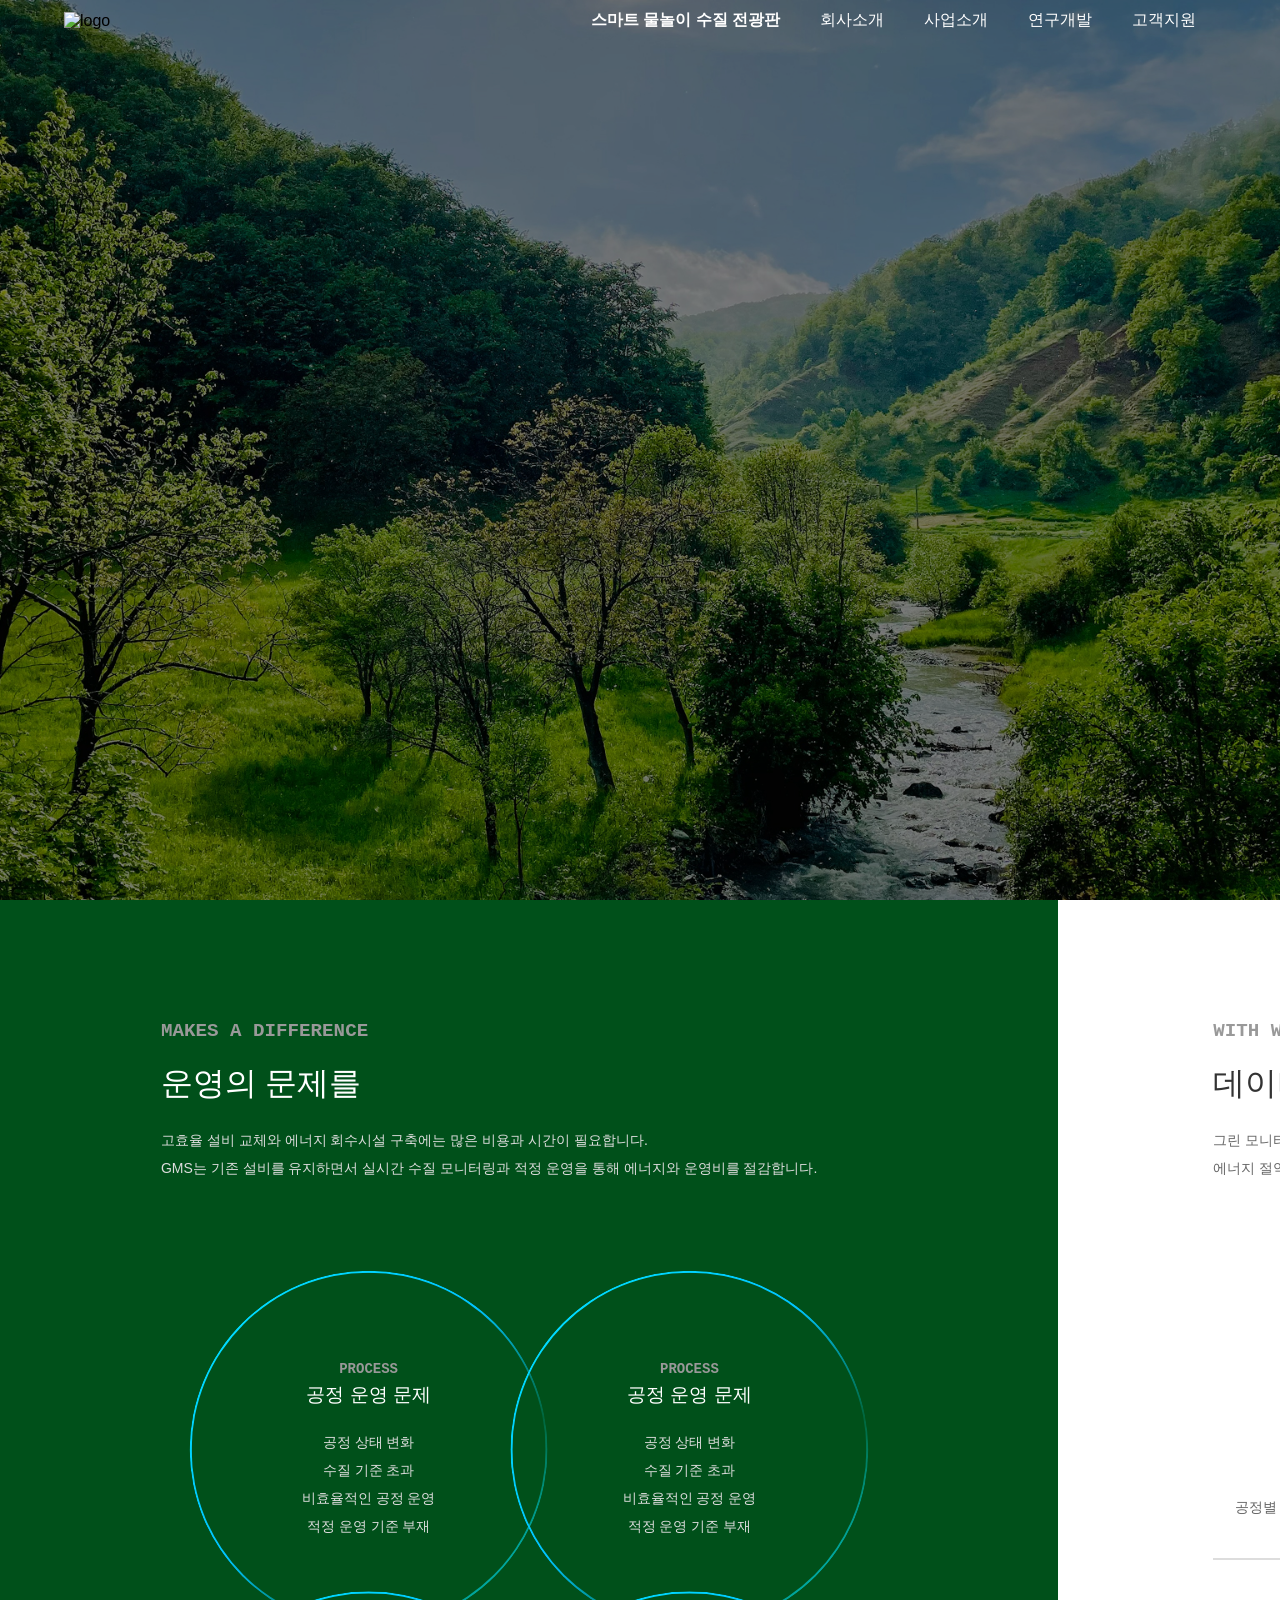
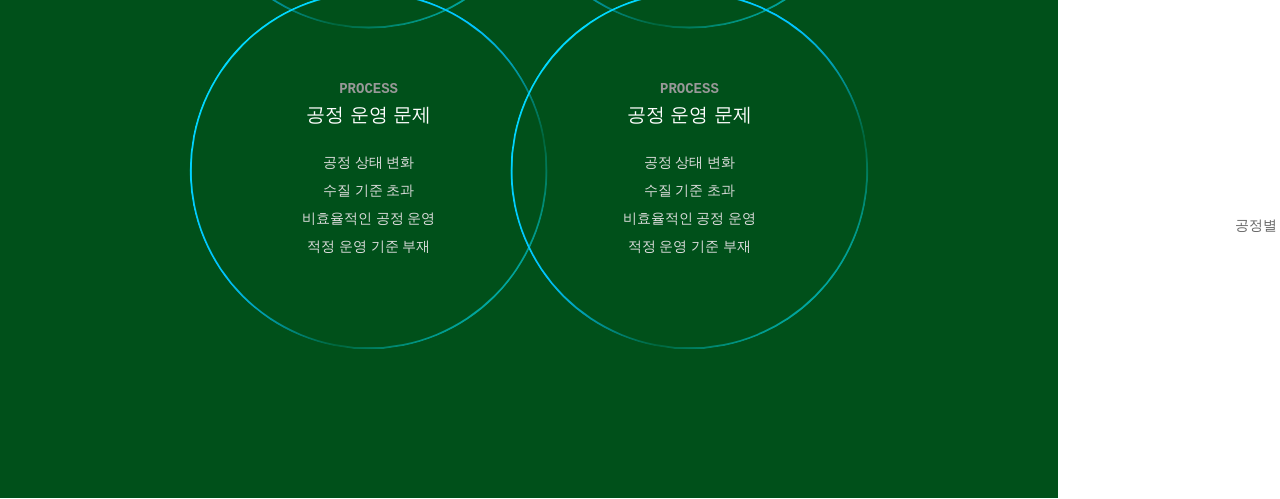
==== gms.html @ 3d21b46f "Add files via upload" ====
<!doctype html>
<html lang="ko">
  <head>
    <meta charset="UTF-8" />
    <meta name="viewport" content="width=device-width, initial-scale=1.0" />
    <title>우보 환경 시스템 | 환경측정·수질관리 전문기업</title>
    <link
      rel="icon"
      href="https://ecimg.cafe24img.com/pg3350b13371685013/wooboeco/img/favicon.ico?=v2"
      type="image/x-icon"
    />

    <!-- 제이쿼리 -->
    <script src="https://code.jquery.com/jquery-3.7.1.min.js"></script>
    <!-- GSAP + Scroll Trigger -->
    <script src="https://cdnjs.cloudflare.com/ajax/libs/gsap/3.12.5/gsap.min.js"></script>
    <script src="https://cdnjs.cloudflare.com/ajax/libs/gsap/3.12.5/ScrollTrigger.min.js"></script>
    <script src="https://cdn.jsdelivr.net/npm/gsap@3/dist/ScrollToPlugin.min.js"></script>
    <!-- Swiper CSS -->
    <link
      rel="stylesheet"
      href="https://cdn.jsdelivr.net/npm/swiper@11/swiper-bundle.min.css"
    />
    <!-- Swiper JS -->
    <script src="https://cdn.jsdelivr.net/npm/swiper@11/swiper-bundle.min.js"></script>
    <link rel="stylesheet" href="common.css" />
    <script src="common.js"></script>
    <link rel="stylesheet" href="gms.css" />
    <script src="gms.js"></script>
    <style>
      /* FONT-AWESOME */
      @import url("https://cdnjs.cloudflare.com/ajax/libs/font-awesome/7.0.1/css/all.min.css");
    </style>
  </head>
  <body>
    <div class="custom-wrap">
      <!-- Header -->
      <header id="header" class="header">
        <div class="header-inner">
          <div class="logo">
            <a href="index.html"
              ><img
                src="https://ecimg.cafe24img.com/pg3350b13371685013/wooboeco/logow.png"
                alt="logo"
            /></a>
          </div>
          <div class="gnb">
            <ul class="depth1-wrap">
              <li class="depth1">
                <a href="water-display.html"
                  ><span class="highlight">스마트 물놀이 수질 전광판</span></a
                >
              </li>
              <li class="depth1">
                <a href="about.html"><span>회사소개</span></a>
              </li>
              <li class="depth1">
                <a href="water-display.html"><span>사업소개</span></a>
              </li>
              <li class="depth1">
                <a href="rnd.html"><span>연구개발</span></a>
              </li>
              <li class="depth1">
                <a href="#none"><span>고객지원</span></a>
              </li>
            </ul>
          </div>
        </div>
      </header>

      <!-- Main -->
      <section class="section main">
        <img class="bright" src="img/gms-01.jpg" alt="" />
        <div class="hero-title">
          <h2 class="fade-left">GREEN MONITORING SYSTEM</h2>

          <h1 class="fade-left">그린 모니터링 시스템</h1>

          <h3 class="fade-left">
            하 · 폐수처리시설의 공정별 수질을 실시간으로 모니터링하여<br />
            효율적인 공정 운영과 안정적인 환경관리를 지원합니다.
          </h3>
        </div>
      </section>

      <!-- Difference -->
      <section class="section difference">
        <div class="content left invert">
          <div class="section-title">
            <h2 class="fade-right">MAKES A DIFFERENCE</h2>
            <h1 class="fade-left">운영의 문제를</h1>
            <p class="fade-right">
              고효율 설비 교체와 에너지 회수시설 구축에는 많은 비용과 시간이
              필요합니다.<br />
              GMS는 기존 설비를 유지하면서 실시간 수질 모니터링과 적정 운영을
              통해 에너지와 운영비를 절감합니다.
            </p>
          </div>
          <div class="container">
            <div class="prod-grid">
              <div class="grid-item">
                <div class="grid-title">
                  <h5>PROCESS</h5>
                  <h4>공정 운영 문제</h4>
                </div>
                <div class="grid-desc">
                  <p>공정 상태 변화</p>
                  <p>수질 기준 초과</p>
                  <p>비효율적인 공정 운영</p>
                  <p>적정 운영 기준 부재</p>
                </div>
              </div>
              <div class="grid-item">
                <div class="grid-title">
                  <h5>PROCESS</h5>
                  <h4>공정 운영 문제</h4>
                </div>
                <div class="grid-desc">
                  <p>공정 상태 변화</p>
                  <p>수질 기준 초과</p>
                  <p>비효율적인 공정 운영</p>
                  <p>적정 운영 기준 부재</p>
                </div>
              </div>
              <div class="grid-item">
                <div class="grid-title">
                  <h5>PROCESS</h5>
                  <h4>공정 운영 문제</h4>
                </div>
                <div class="grid-desc">
                  <p>공정 상태 변화</p>
                  <p>수질 기준 초과</p>
                  <p>비효율적인 공정 운영</p>
                  <p>적정 운영 기준 부재</p>
                </div>
              </div>
              <div class="grid-item">
                <div class="grid-title">
                  <h5>PROCESS</h5>
                  <h4>공정 운영 문제</h4>
                </div>
                <div class="grid-desc">
                  <p>공정 상태 변화</p>
                  <p>수질 기준 초과</p>
                  <p>비효율적인 공정 운영</p>
                  <p>적정 운영 기준 부재</p>
                </div>
              </div>
            </div>
          </div>
        </div>
        <div class="content right">
          <div class="section-title">
            <h2 class="fade-right">WITH WOOBO</h2>
            <h1 class="fade-left">데이터로 해결합니다</h1>
            <p class="fade-right">
              그린 모니터링 시스템(GMS)은 공정별 수질 데이터를 지속적으로
              관리하여 <br />에너지 절약, 처리효율 향상, 운영비 절감 및 문제
              발생 시 신속한 대응이 가능하도록 합니다.
            </p>
          </div>
          <div class="container">
            <div class="prod-grid">
              <div class="grid-item">
                <div class="grid-num"><h4 class="jetbrain">01</h4></div>
                <div class="grid-img">
                  <img src="img/gms-icon-01.png" alt="gms" />
                </div>
                <div class="grid-txt">
                  <h4>실시간 수질 모니터링</h4>
                  <p>공정별 수질 상태를 실시간으로 확인합니다.</p>
                </div>
              </div>
              <div class="grid-item">
                <div class="grid-num"><h4 class="jetbrain">01</h4></div>
                <div class="grid-img">
                  <img src="img/gms-icon-01.png" alt="gms" />
                </div>
                <div class="grid-txt">
                  <h4>실시간 수질 모니터링</h4>
                  <p>공정별 수질 상태를 실시간으로 확인합니다.</p>
                </div>
              </div>
              <div class="grid-item">
                <div class="grid-num"><h4 class="jetbrain">01</h4></div>
                <div class="grid-img">
                  <img src="img/gms-icon-01.png" alt="gms" />
                </div>
                <div class="grid-txt">
                  <h4>실시간 수질 모니터링</h4>
                  <p>공정별 수질 상태를 실시간으로 확인합니다.</p>
                </div>
              </div>
              <div class="grid-item">
                <div class="grid-num"><h4 class="jetbrain">01</h4></div>
                <div class="grid-img">
                  <img src="img/gms-icon-01.png" alt="gms" />
                </div>
                <div class="grid-txt">
                  <h4>실시간 수질 모니터링</h4>
                  <p>공정별 수질 상태를 실시간으로 확인합니다.</p>
                </div>
              </div>
            </div>
          </div>
        </div>
      </section>
    </div>
  </body>
</html>
---- common.css ----
/* 잘난체 고딕 */
@font-face {
  font-family: "YeogiOttaeJalnanGothic";
  src: url("https://cdn.jsdelivr.net/gh/projectnoonnu/noonfonts_231029@1.1/JalnanGothic.woff")
    format("woff");
  font-weight: normal;
  font-display: swap;
}

/* JetBrains */
@import url("https://fonts.googleapis.com/css2?family=JetBrains+Mono:ital,wght@0,100..800;1,100..800&display=swap");
/*
    font-family: "JetBrains Mono", monospace;
  */

/* Pretendard */
@import url("https://cdn.jsdelivr.net/gh/orioncactus/pretendard@v1.3.9/dist/web/variable/pretendardvariable.min.css");
/*
   font-family: "Pretendard Variable", sans-serif;
    */

/* FONT-AWESOME */
@import url("https://cdnjs.cloudflare.com/ajax/libs/font-awesome/7.0.1/css/all.min.css");

/* ----------------- */
/* 00. Root */
/* ----------------- */
:root {
  --point1: #0b8e36;
  --brand: #00501a;
  --brand2: #0e6eff;
  --point: #00e5ff;
  --point2: #aacf76;
  --maw: 1440px;
  --section-gap: 60px;
  --gap: 20px;
  --pdy: 120px;
  --line: #999;
}

@media (max-width: 768px) {
  :root {
    --section-gap: 40px;
    --gap: 10px;
    --pdy: 80px;
  }
}

* {
  padding: 0;
  margin: 0;
  box-sizing: border-box;
  position: relative;
  list-style: none;
  font-family: "Pretendard Variable", sans-serif;
}

a {
  text-decoration: none;
  color: inherit;
}

.custom-wrap img,
.custom-wrap video {
  width: 100%;
  height: 100%;
  display: block;
  object-fit: cover;
  object-position: center;
}

/* 텍스트 오버플로우 제어 */
.txt-overflow {
  overflow: hidden;
  text-overflow: ellipsis;
  -webkit-box-orient: vertical;
  -webkit-line-clamp: 2; /* 줄 수 제한 */
  line-clamp: 3;
  display: -webkit-box;
}

/* ----------------- */
/* 01. Font */
/* ----------------- */

/* 메인 타이틀 */
.custom-wrap h1 {
  font-size: clamp(24px, 2.5vw, 40px);
  font-family: "YeogiOttaeJalnanGothic";
  color: #333;
  text-transform: uppercase;
  font-weight: 300;
  margin: 20px 0;
}

/* 영문 서브타이틀 */
.custom-wrap h2 {
  font-size: clamp(16px, 1.5vw, 24px);
  font-family: "JetBrains Mono", monospace;
  font-weight: 700;
  text-transform: uppercase;
  color: var(--brand);
}

/* 타이틀 본문 */
.custom-wrap h3 {
  font-size: clamp(14px, 1vw, 16px);
  font-weight: 400;
  color: #666;
  line-height: clamp(28px, 1vw, 35px);
}

/* 히어로 타이틀 */
.custom-wrap .main h1 {
  font-size: clamp(24px, 2.5vw, 60px);
  font-family: "YeogiOttaeJalnanGothic";
  color: #fff;
  text-transform: uppercase;
  margin: 0;
}
.custom-wrap .main h2 {
  font-size: clamp(16px, 1.5vw, 24px);
  color: #fff;
  text-transform: uppercase;
}

/* 히어로 본문 */
.custom-wrap .main h3 {
  font-size: clamp(16px, 1.5vw, 18px);
  color: #fff;
  text-transform: uppercase;
  line-height: 35px;
}

/* 본문 타이틀 */
.custom-wrap h4 {
  font-size: clamp(16px, 1.5vw, 24px);
  font-weight: 500;
  color: #333;
}

/* 본문 서브타이틀 */
.custom-wrap h5 {
  font-size: clamp(14px, 1vw, 16px);
  font-family: "JetBrains Mono", monospace;
  font-weight: 700;
  text-transform: uppercase;
  color: #999;
}

/* 본문 한글 서브타이틀 */
.custom-wrap h6 {
  font-size: 14px;
  font-weight: 500;
  color: #999;
}

/* 본문 */
.custom-wrap p {
  font-size: clamp(14px, 1vw, 16px);
  font-weight: 300;
  color: #666;
  line-height: clamp(28px, 1vw, 35px);
}

/* 하이라이트 */
.custom-wrap .highlight {
  /* color: var(--point2) !important; */
  font-weight: bold;
}

/* 색상 반전 */
.custom-wrap .invert h1,
.custom-wrap .invert h2,
.custom-wrap .invert h3,
.custom-wrap .invert h4,
.custom-wrap .invert h5 {
  color: #fff;
}

.custom-wrap .invert p {
  color: #ddd;
}

/* 영문 */
.jetbrain {
  font-family: "JetBrains Mono", monospace !important;
  font-weight: 700 !important;
  color: var(--brand);
}

/* ----------------- */
/* 02. Structure */
/* ----------------- */

/* 섹션 패딩 */
.custom-wrap .section {
  padding-top: var(--pdy);
}
.custom-wrap .section.pb {
  padding-bottom: var(--pdy);
}

.custom-wrap .section.main {
  padding-top: 0;
}

/* 섹션 타이틀 */
.custom-wrap .section-title {
  width: 90%;
  max-width: var(--maw);
  margin: 0 auto var(--section-gap);
  text-align: center;
}

/* 컨텐츠 컨테이너 */
.custom-wrap .container {
  width: 90%;
  max-width: var(--maw);
  margin: 0 auto;
}

/* 컨텐츠 와이드 컨테이너 */
.custom-wrap .w-container {
  width: 100%;
}

/* 와이드 컨테이너 그리드 */
.custom-wrap .w-container .prod-grid {
  max-width: var(--maw);
  width: 90%;
  margin: 0 auto;
}

/* 모바일 섹션 타이틀 좌측 정렬 */
@media (max-width: 768px) {
  .custom-wrap .section-title {
    text-align: left;
  }
}

/* ----------------- */
/* 03. Primary Button Default*/
/* ----------------- */

/* Animation Lines */
.line-h {
  width: 100%;
  height: 1px;
  background: var(--line);
}

.line-v {
  width: 1px;
  height: 100%;
  background: var(--line);
}

/* Primary Button Default */
.primary-btn,
.primary-btn-w {
  padding: 12px 24px;
  font-size: 14px;
  font-weight: 300;
  cursor: pointer;
  line-height: 1;
  transition: all 0.3s ease;
  color: #999;
  display: inline-block;
  overflow: hidden;
  transition: all 0.5s ease;
}

.primary-btn {
  border-bottom: 1px solid #999;
  background: linear-gradient(90deg, var(--brand) 50%, transparent 50%);
  background-size: 200% 100%;
  background-position: 100% 0;
}

/* .primary-btn::before {
  content: "VIEW MORE";
} */

.primary-btn::after {
  content: "\f105";
  font-family: "Font Awesome 7 Free";
  font-weight: bold;
  margin-left: 10px;
}
.primary-btn:hover {
  background-position: 0% 0%;
  color: #fff;
  border-bottom: 1px solid var(--brand);
}

.primary-btn-w {
  position: absolute;
  top: 50%;
  right: 0;
  transform: translateY(-50%);
}
.primary-btn-w:hover {
  color: #333;
}
.primary-btn-w::before {
  content: "MORE";
}
.primary-btn-w::after {
  content: "\f105";
  font-family: "Font Awesome 7 Free";
  font-weight: bold;
  margin-left: 10px;
}
.primary-btn-w .line-h,
.primary-btn-w .line-v {
  position: absolute;
  transform: scale(0);
  transition: all 0.5s ease;
}

.primary-btn-w .line-h:nth-child(1) {
  top: 0;
  left: 0;
  transform-origin: left center;
}
.primary-btn-w .line-h:nth-child(2) {
  top: calc(100% - 1px);
  left: 0;
  transform-origin: right center;
}
.primary-btn-w .line-v:nth-child(3) {
  left: 0;
  top: 0;
  transform-origin: center bottom;
}
.primary-btn-w .line-v:nth-child(4) {
  left: calc(100% - 1px);
  top: 0;
  transform-origin: center top;
}
.primary-btn-w:hover .line-h,
.primary-btn-w:hover .line-v {
  transform: scale(1);
}

.invert .primary-btn,
.invert .primary-btn-w {
  color: #ddd;
}
.invert .primary-btn-w:hover {
  color: #fff;
}
.invert .primary-btn-w .line-h,
.invert .primary-btn-w .line-v {
  background-color: #fff;
}

@media (max-width: 767px) {
  .primary-btn-w {
    padding: 10px;
  }
  .primary-btn-w::before {
    content: "";
  }
  .primary-btn-w::after {
    content: "\2b";
    font-size: 20px;
    color: var(--brand);
    margin-left: 0;
  }
  .invert .primary-btn-w::after {
    color: #fff;
  }
}

/* ----------------- */
/* Tabs */
/* ----------------- */
.custom-wrap .tab {
  display: flex;
  align-items: center;
  justify-content: center;
  margin: 0 auto 60px;
}
.custom-wrap .tab-item {
  padding: 8px 16px;
  cursor: pointer;
  transition: all 0.3s ease;
  color: #666;
  font-size: 16px;
  font-weight: 300;
}
.custom-wrap .tab-item:hover {
  color: var(--brand);
}
.custom-wrap .tab-item.active {
  color: var(--brand);
  font-weight: 500;
}
.custom-wrap .tab-item::before {
  content: "";
  position: absolute;
  top: 100%;
  left: 0;
  width: 100%;
  height: 2px;
  transition: all 0.3s ease;
  background-color: transparent;
}
.custom-wrap .tab-item.active::before {
  background-color: var(--brand);
}

/* CTA */
.section.cta {
  padding: 60px 0;
  background:
    linear-gradient(rgba(0, 0, 0, 0.5), rgba(0, 0, 0, 0.5)),
    url("https://ecimg.cafe24img.com/pg3350b13371685013/wooboeco/img/contact.jpg")
      center / cover no-repeat;
}
.cta .container {
  display: flex;
  justify-content: space-between;
  align-items: center;
}

.cta-btn .primary-btn {
  border: 1px solid #ddd;
  color: #ddd;
  font-size: 16px;
  margin-left: 10px;
}

/* ----------------- */
/* Header 임시*/
/* ----------------- */

#header {
  position: fixed;
  z-index: 999;
  width: 100%;
  padding: 10px 0;
  height: 80px;
  transition: all 0.3s ease;
}

.header-inner {
  width: 90%;
  max-width: var(--maw);
  display: flex;
  align-items: center;
  justify-content: space-between;
  margin: 0 auto;
}

.logo {
  width: 180px;
}
.logo img {
  object-fit: contain;
}

.depth1-wrap {
  display: flex;
}

.depth1 a {
  padding: 16px 20px;
  color: #fff;
  font-weight: 400;
  font-size: 16px;
  transition: all 0.3s ease;
}

.header.active {
  background-color: #fff;
}

.header.active .depth1 a {
  color: #333;
}

.header .depth1 a:hover {
  color: var(--brand);
  font-weight: 700;
}

/* ----------------- */
/* Dropdown */
/* ----------------- */
.custom-dropdown {
  position: absolute;
  top: 100%;
  left: 0;
  width: 100%;
  height: auto;
  background-color: #fff;
  z-index: 999;
  display: none;
}

.custom-drop-wrap {
  width: 90%;
  max-width: var(--maw);
  margin: 0 auto;
  padding: 40px 0;
}
.custom-drop-grid {
  display: grid;
  grid-template-columns: repeat(4, 1fr);
}
.custom-drop-item {
  display: flex;
}
.custom-drop-title {
  display: flex;
  flex-direction: column;
  gap: 5px;
}
.custom-drop-txt {
  writing-mode: vertical-rl;
  transform: rotate(180deg);
  flex: 1 1 auto;
  font-size: 70px;
  font-weight: 700;
  color: #f2f2f2;
  line-height: 1;
}
.custom-drop-line {
  display: block;
  width: 1px;
  flex: 1 1 100%;
  margin: 0 auto;
  background-color: #f2f2f2;
}

.custom-drop-link {
  display: flex;
  flex-direction: column;
  gap: 30px;
}
.custom-drop-list {
  display: flex;
  flex-direction: column;
  gap: 20px;
}
.custom-drop-menu {
  padding: 8px 24px;
  font-size: 16px;
  font-weight: 400;
  color: #333;
  transition: all 0.3s ease;
}
.custom-drop-menu.depth2-light {
  font-weight: 400;
}
.custom-drop-menu:hover {
  color: var(--brand);
  font-weight: 700;
}
---- gms.css ----
/* Main */
.main {
  width: 100%;
  height: 100vh;
}

.bright {
  filter: brightness(0.5);
}

.hero-title {
  position: absolute;
  top: 50%;
  left: 50%;
  display: flex;
  flex-direction: column;
  gap: 30px;
  justify-content: center;
  align-items: start;
  width: 70%;
  transform: translate(-50%, -50%);
}

.hero-title h3,
.hero-title p {
  color: #ddd;
}

.hero-title p {
  margin-bottom: 20px;
}

.hero-title .primary-btn-w:hover {
  color: #fff;
}

.hero-title .primary-btn-w::before {
  content: "VIEW MORE";
  color: #ddd;
  font-size: 16px;
}

.title-txt {
  display: flex;
  flex-direction: column;
  gap: 10px;
}

.custom-wrap .section.difference {
  display: grid;
  grid-template-columns: repeat(2, 1fr);
  padding: 0;
}
.difference .content {
  padding: 120px;
}
.difference .content.left {
  background-color: var(--brand);
}

.difference .content .section-title {
  text-align: left;
}

.difference .content.left .prod-grid {
  display: grid;
  grid-template-columns: repeat(2, 1fr);
  gap: var(--gap);
}

.difference .content .grid-item {
  aspect-ratio: 1;
  display: flex;
  align-items: center;
  justify-content: center;
  flex-direction: column;
  gap: 20px;
  text-align: center;
}
.difference .content .section-title h2,
.difference .content .grid-item h5 {
  color: #999;
  margin-bottom: 5px;
}

.difference .content.left .grid-item {
  position: relative;

  display: flex;
  align-items: center;
  justify-content: center;

  aspect-ratio: 1;

  border-radius: 50%;
}
.difference .content.left .grid-item::before {
  content: "";

  position: absolute;
  inset: 0;

  border-radius: inherit;

  padding: 2px;

  background: linear-gradient(
    135deg,
    #00e5ff,
    #00c3ff 45%,
    rgba(0, 229, 255, 0.15) 70%,
    #00e5ff
  );

  -webkit-mask:
    linear-gradient(#fff 0 0) content-box,
    linear-gradient(#fff 0 0);

  -webkit-mask-composite: xor;

  mask-composite: exclude;

  pointer-events: none;
}

.difference .content.left .grid-item:nth-child(1) {
  transform: translate(8%, 8%);
}

.difference .content.left .grid-item:nth-child(2) {
  transform: translate(-8%, 8%);
}

.difference .content.left .grid-item:nth-child(3) {
  transform: translate(8%, -8%);
}

.difference .content.left .grid-item:nth-child(4) {
  transform: translate(-8%, -8%);
}

.difference .content.right .prod-grid {
  display: grid;
  grid-template-columns: repeat(2, 1fr);
  gap: 2px;
  background-color: #ddd;
}

.difference .content.right .grid-item {
  background-color: #fff;
}

.difference .grid-num {
  background-color: var(--point1);
  padding: 16px;
  border-radius: 50%;
}
.difference .grid-num h4 {
  color: #fff;
}

.difference .grid-img {
  width: 95px;
}
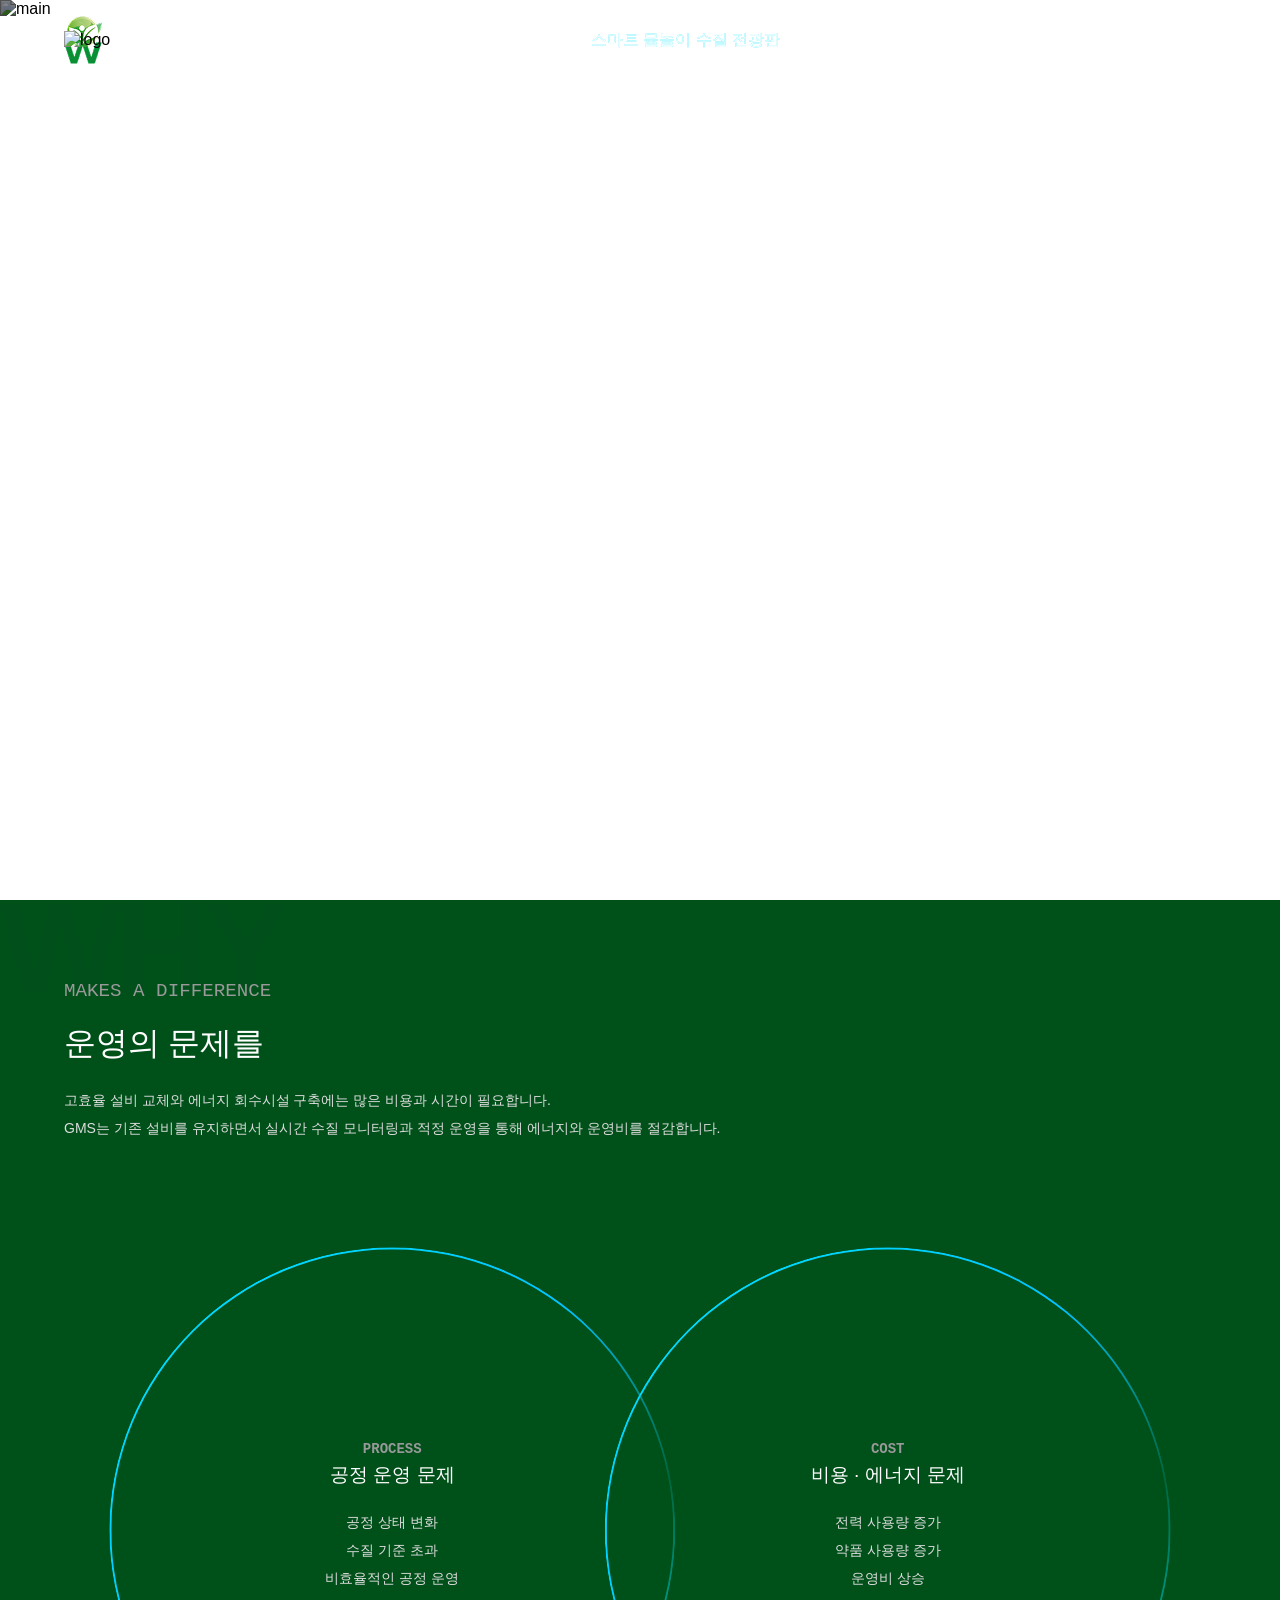
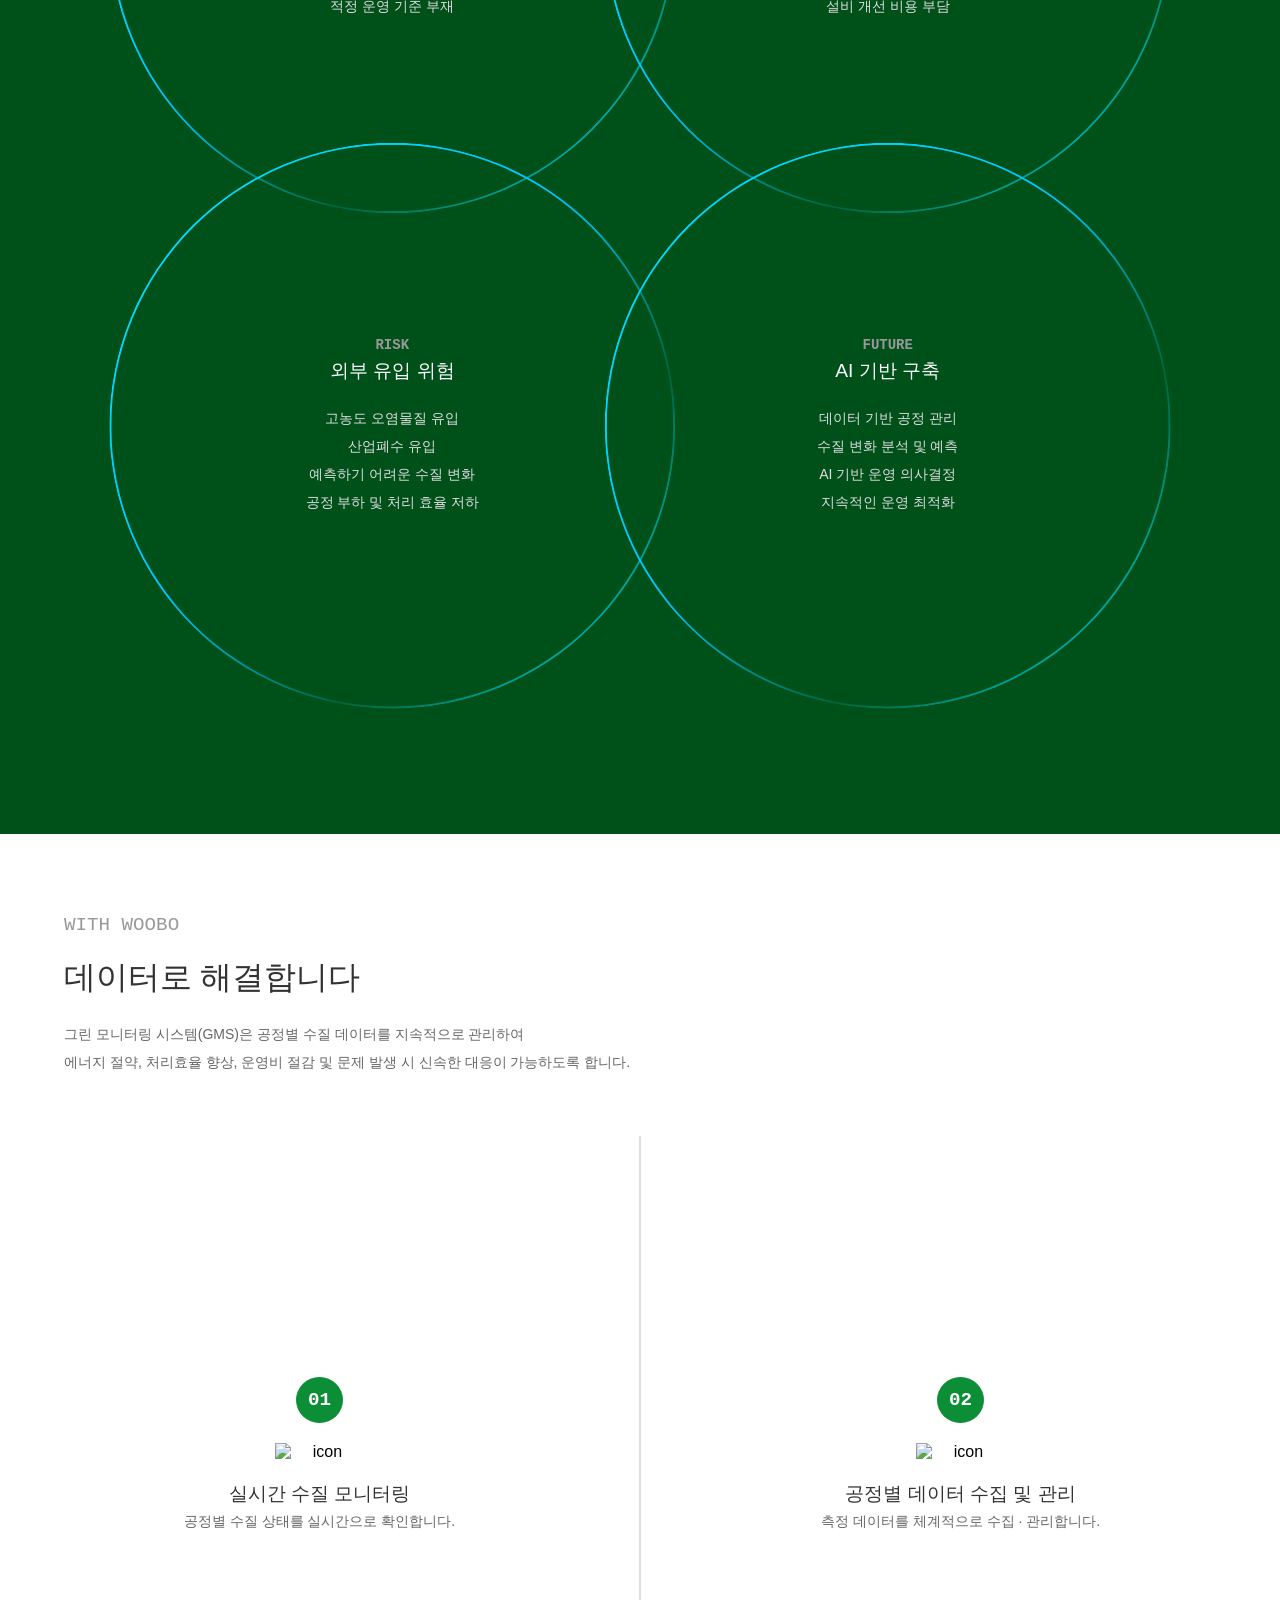
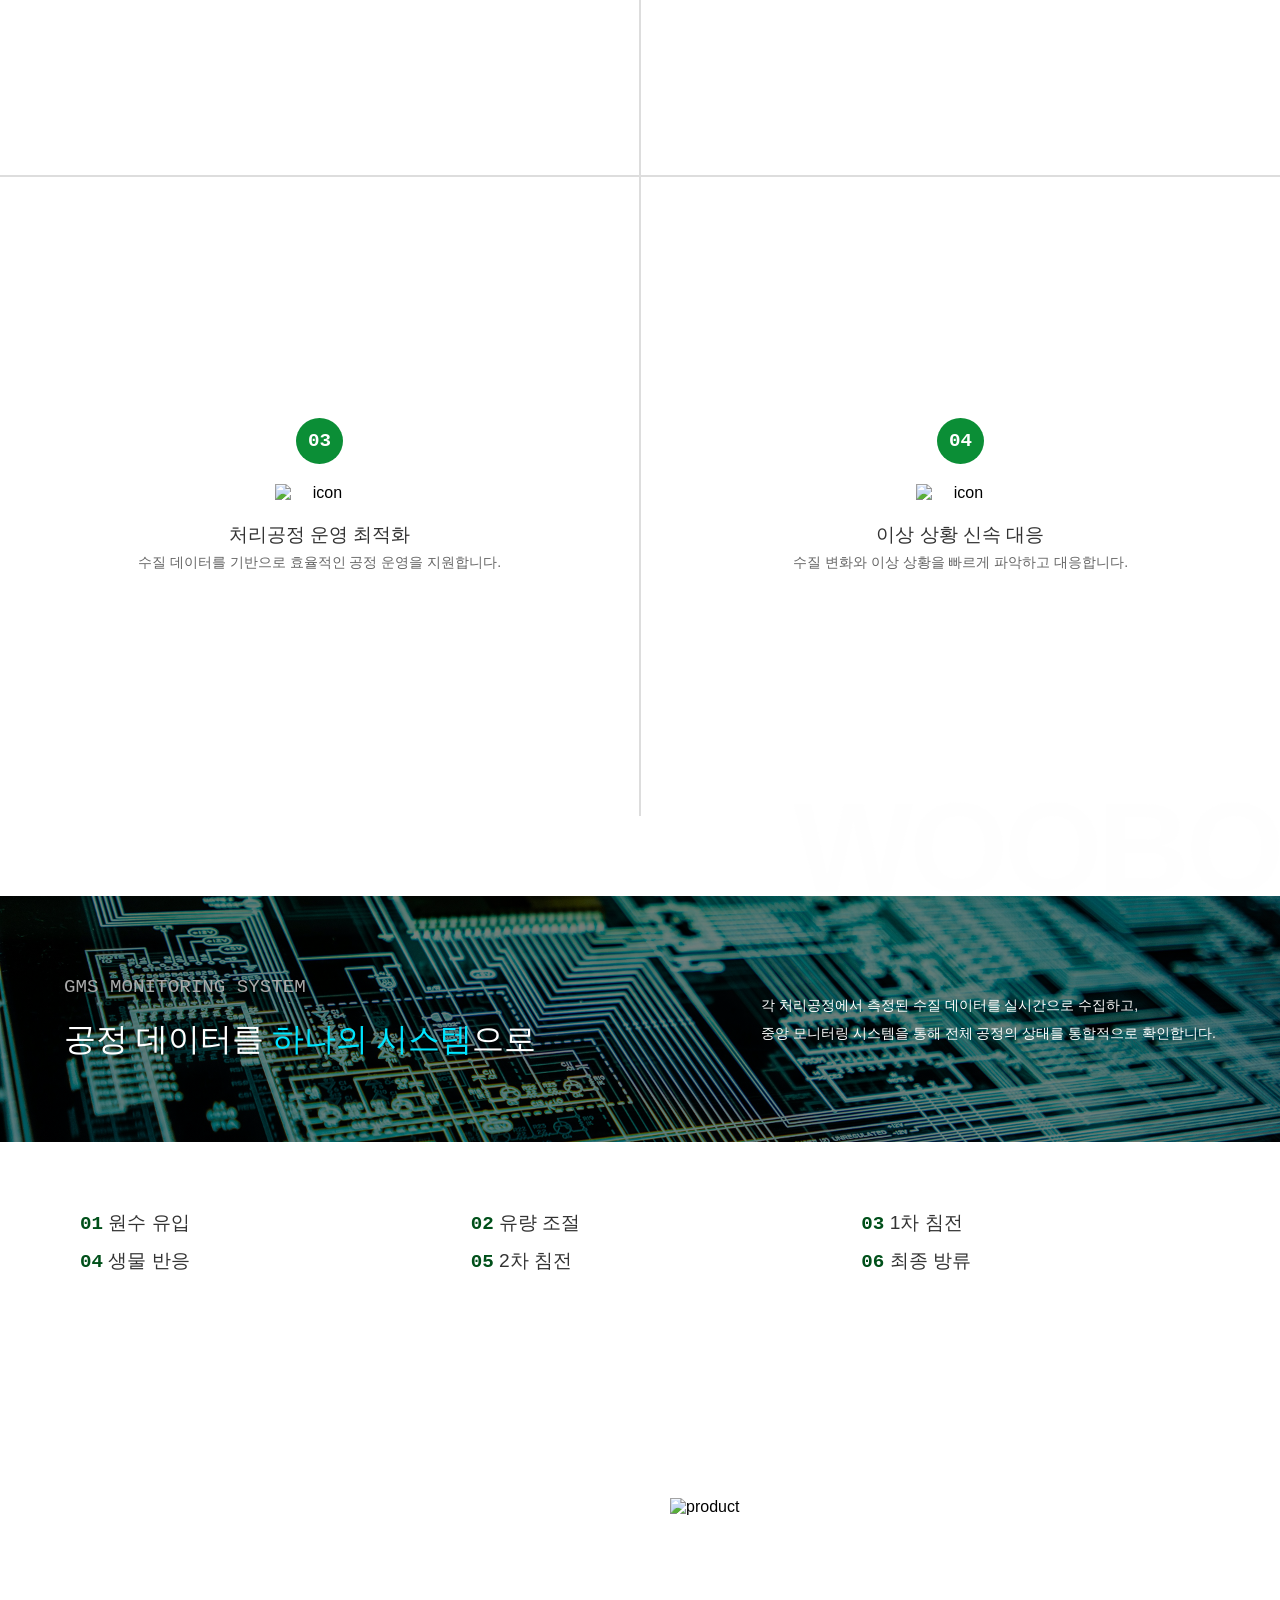
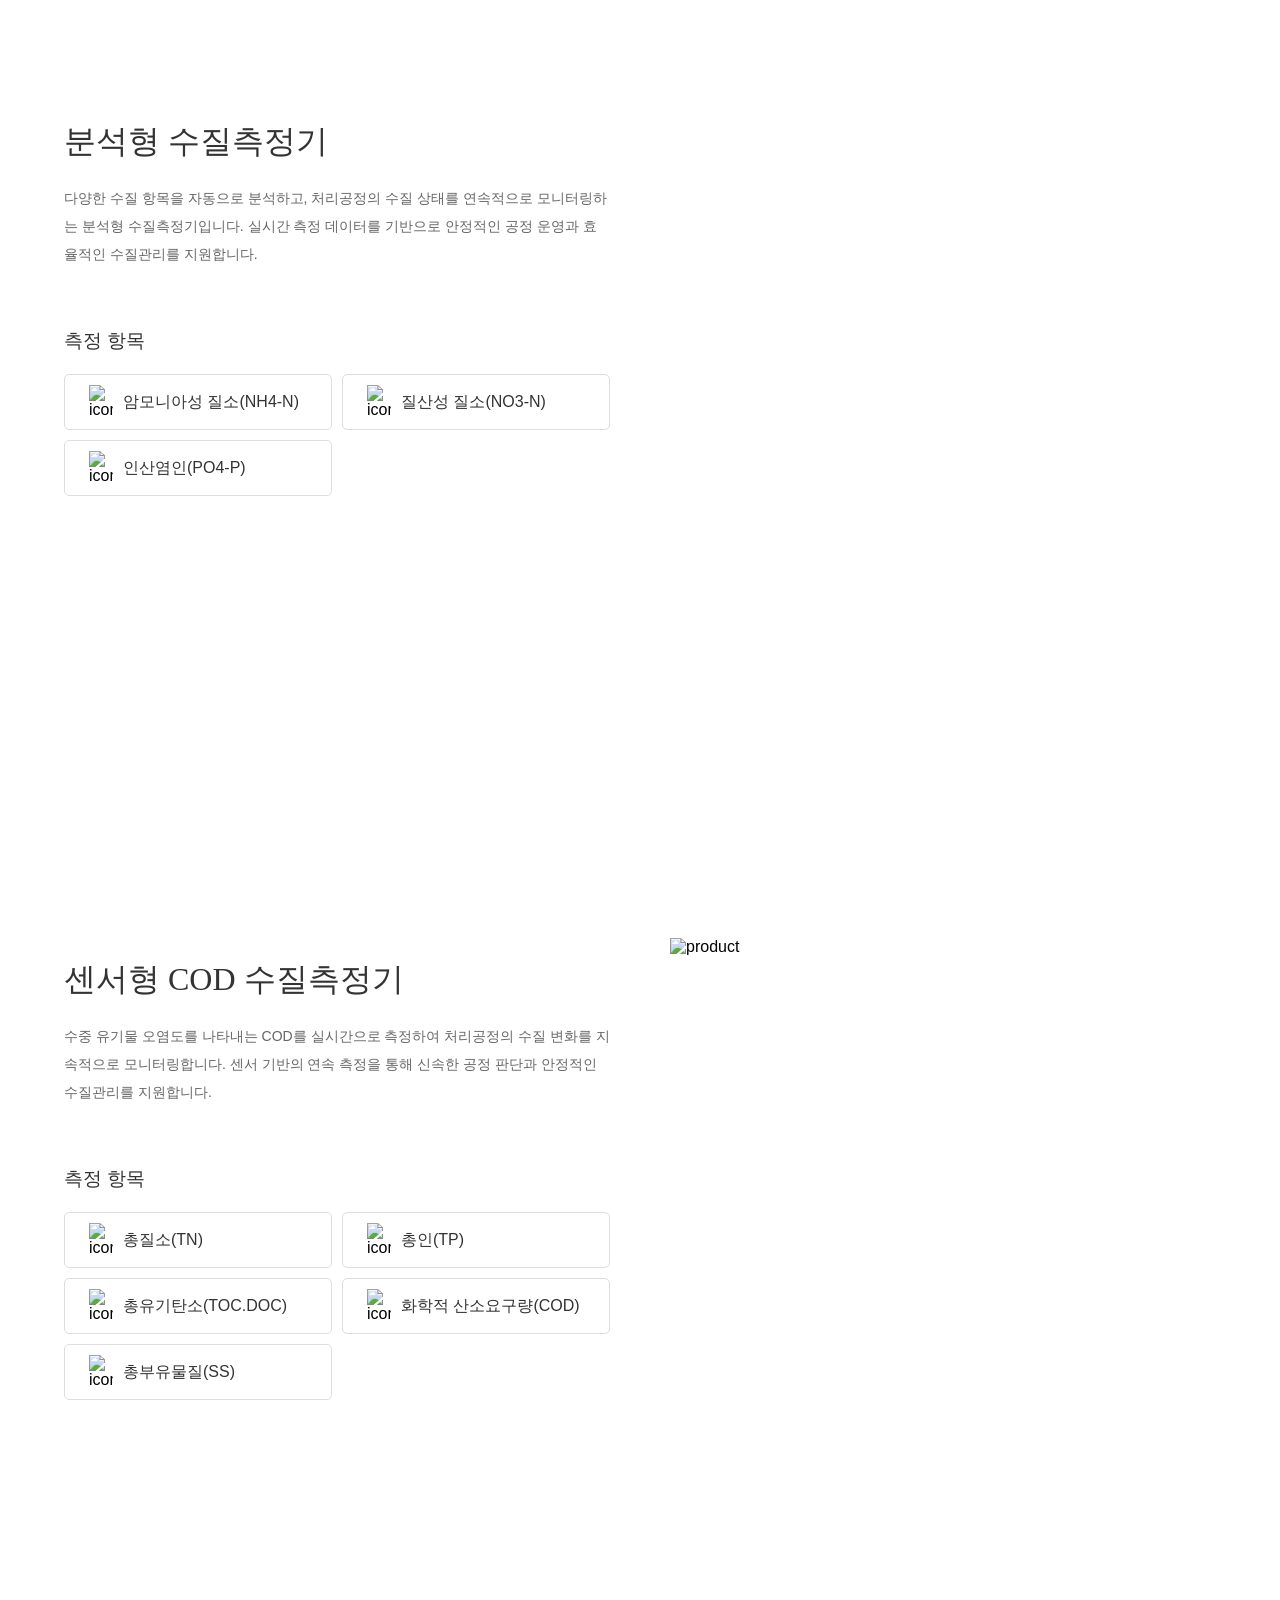
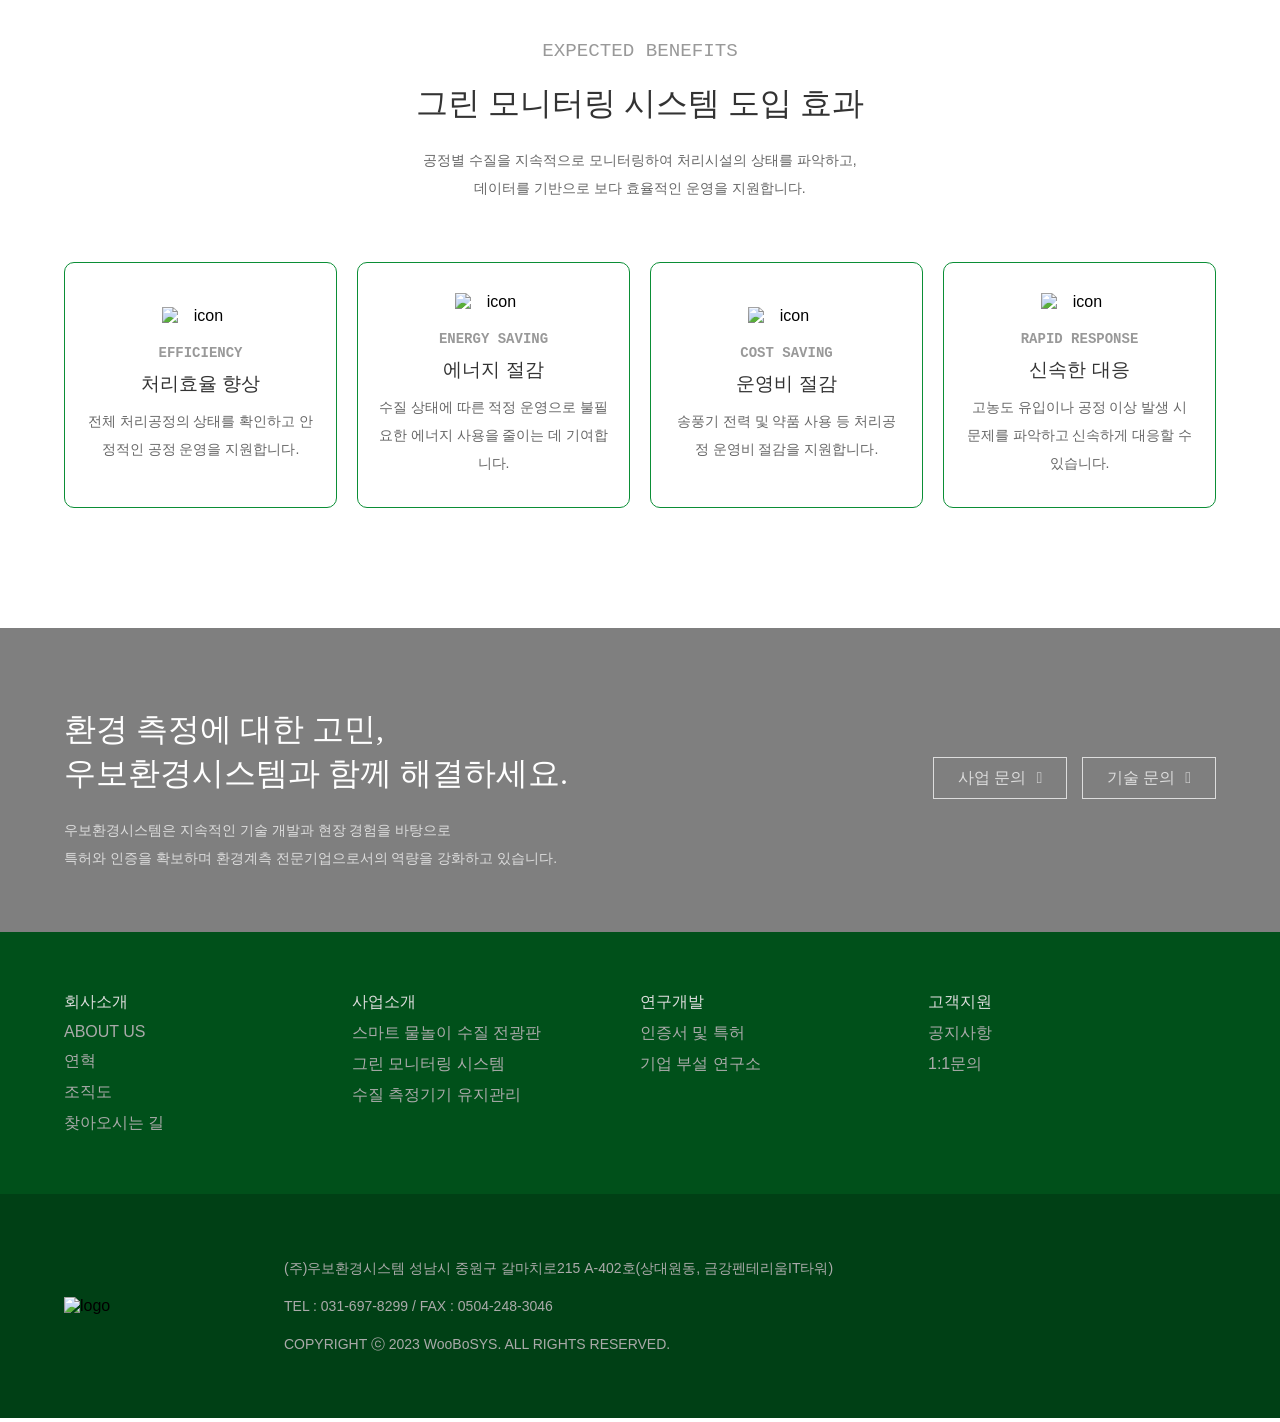
==== commit 8a62750c: "Add files via upload" ====
--- a/gms.html
+++ b/gms.html
@@ -58,7 +58,7 @@
                 <a href="water-display.html"><span>사업소개</span></a>
               </li>
               <li class="depth1">
-                <a href="rnd.html"><span>연구개발</span></a>
+                <a href="cert.html"><span>연구개발</span></a>
               </li>
               <li class="depth1">
                 <a href="#none"><span>고객지원</span></a>
@@ -70,7 +70,11 @@
 
       <!-- Main -->
       <section class="section main">
-        <img class="bright" src="img/gms-01.jpg" alt="" />
+        <img
+          class="bright"
+          src="https://ecimg.cafe24img.com/pg3350b13371685013/wooboeco/img/gms-01.jpg"
+          alt="main"
+        />
         <div class="hero-title">
           <h2 class="fade-left">GREEN MONITORING SYSTEM</h2>
 
@@ -85,19 +89,22 @@
 
       <!-- Difference -->
       <section class="section difference">
-        <div class="content left invert">
-          <div class="section-title">
-            <h2 class="fade-right">MAKES A DIFFERENCE</h2>
-            <h1 class="fade-left">운영의 문제를</h1>
-            <p class="fade-right">
-              고효율 설비 교체와 에너지 회수시설 구축에는 많은 비용과 시간이
-              필요합니다.<br />
-              GMS는 기존 설비를 유지하면서 실시간 수질 모니터링과 적정 운영을
-              통해 에너지와 운영비를 절감합니다.
-            </p>
-          </div>
-          <div class="container">
-            <div class="prod-grid">
+        <div class="w-container">
+          <div class="content left invert">
+            <div class="overlay-txt fade-right">
+              <span>WHY</span>
+            </div>
+            <div class="section-title">
+              <h2 class="fade-right">MAKES A DIFFERENCE</h2>
+              <h1 class="fade-left">운영의 문제를</h1>
+              <p class="fade-right">
+                고효율 설비 교체와 에너지 회수시설 구축에는 많은 비용과 시간이
+                필요합니다.<br />
+                GMS는 기존 설비를 유지하면서 실시간 수질 모니터링과 적정 운영을
+                통해 에너지와 운영비를 절감합니다.
+              </p>
+            </div>
+            <div class="prod-grid focus-in">
               <div class="grid-item">
                 <div class="grid-title">
                   <h5>PROCESS</h5>
@@ -112,59 +119,63 @@
               </div>
               <div class="grid-item">
                 <div class="grid-title">
-                  <h5>PROCESS</h5>
-                  <h4>공정 운영 문제</h4>
+                  <h5>COST</h5>
+                  <h4>비용 · 에너지 문제</h4>
                 </div>
                 <div class="grid-desc">
-                  <p>공정 상태 변화</p>
-                  <p>수질 기준 초과</p>
-                  <p>비효율적인 공정 운영</p>
-                  <p>적정 운영 기준 부재</p>
+                  <p>전력 사용량 증가</p>
+                  <p>약품 사용량 증가</p>
+                  <p>운영비 상승</p>
+                  <p>설비 개선 비용 부담</p>
                 </div>
               </div>
               <div class="grid-item">
                 <div class="grid-title">
-                  <h5>PROCESS</h5>
-                  <h4>공정 운영 문제</h4>
+                  <h5>RISK</h5>
+                  <h4>외부 유입 위험</h4>
                 </div>
                 <div class="grid-desc">
-                  <p>공정 상태 변화</p>
-                  <p>수질 기준 초과</p>
-                  <p>비효율적인 공정 운영</p>
-                  <p>적정 운영 기준 부재</p>
+                  <p>고농도 오염물질 유입</p>
+                  <p>산업폐수 유입</p>
+                  <p>예측하기 어려운 수질 변화</p>
+                  <p>공정 부하 및 처리 효율 저하</p>
                 </div>
               </div>
               <div class="grid-item">
                 <div class="grid-title">
-                  <h5>PROCESS</h5>
-                  <h4>공정 운영 문제</h4>
+                  <h5>FUTURE</h5>
+                  <h4>AI 기반 구축</h4>
                 </div>
                 <div class="grid-desc">
-                  <p>공정 상태 변화</p>
-                  <p>수질 기준 초과</p>
-                  <p>비효율적인 공정 운영</p>
-                  <p>적정 운영 기준 부재</p>
-                </div>
-              </div>
-            </div>
-          </div>
-        </div>
-        <div class="content right">
-          <div class="section-title">
-            <h2 class="fade-right">WITH WOOBO</h2>
-            <h1 class="fade-left">데이터로 해결합니다</h1>
-            <p class="fade-right">
-              그린 모니터링 시스템(GMS)은 공정별 수질 데이터를 지속적으로
-              관리하여 <br />에너지 절약, 처리효율 향상, 운영비 절감 및 문제
-              발생 시 신속한 대응이 가능하도록 합니다.
-            </p>
-          </div>
-          <div class="container">
-            <div class="prod-grid">
+                  <p>데이터 기반 공정 관리</p>
+                  <p>수질 변화 분석 및 예측</p>
+                  <p>AI 기반 운영 의사결정</p>
+                  <p>지속적인 운영 최적화</p>
+                </div>
+              </div>
+            </div>
+          </div>
+          <div class="content right">
+            <div class="overlay-txt fade-left">
+              <span>WOOBO</span>
+            </div>
+            <div class="section-title">
+              <h2 class="fade-right">WITH WOOBO</h2>
+              <h1 class="fade-left">데이터로 해결합니다</h1>
+              <p class="fade-right">
+                그린 모니터링 시스템(GMS)은 공정별 수질 데이터를 지속적으로
+                관리하여 <br />에너지 절약, 처리효율 향상, 운영비 절감 및 문제
+                발생 시 신속한 대응이 가능하도록 합니다.
+              </p>
+            </div>
+            <div class="prod-grid focus-in">
               <div class="grid-item">
                 <div class="grid-num"><h4 class="jetbrain">01</h4></div>
                 <div class="grid-img">
-                  <img src="img/gms-icon-01.png" alt="gms" />
+                  <img
+                    src="https://ecimg.cafe24img.com/pg3350b13371685013/wooboeco/img/gms-icon-01.png"
+                    alt="icon"
+                  />
                 </div>
                 <div class="grid-txt">
                   <h4>실시간 수질 모니터링</h4>
@@ -172,36 +183,380 @@
                 </div>
               </div>
               <div class="grid-item">
-                <div class="grid-num"><h4 class="jetbrain">01</h4></div>
+                <div class="grid-num"><h4 class="jetbrain">02</h4></div>
                 <div class="grid-img">
-                  <img src="img/gms-icon-01.png" alt="gms" />
+                  <img
+                    src="https://ecimg.cafe24img.com/pg3350b13371685013/wooboeco/img/gms-icon-02.png"
+                    alt="icon"
+                  />
                 </div>
                 <div class="grid-txt">
-                  <h4>실시간 수질 모니터링</h4>
-                  <p>공정별 수질 상태를 실시간으로 확인합니다.</p>
-                </div>
-              </div>
-              <div class="grid-item">
-                <div class="grid-num"><h4 class="jetbrain">01</h4></div>
+                  <h4>공정별 데이터 수집 및 관리</h4>
+                  <p>측정 데이터를 체계적으로 수집 · 관리합니다.</p>
+                </div>
+              </div>
+              <div class="grid-item">
+                <div class="grid-num"><h4 class="jetbrain">03</h4></div>
                 <div class="grid-img">
-                  <img src="img/gms-icon-01.png" alt="gms" />
+                  <img
+                    src="https://ecimg.cafe24img.com/pg3350b13371685013/wooboeco/img/gms-icon-03.png"
+                    alt="icon"
+                  />
                 </div>
                 <div class="grid-txt">
-                  <h4>실시간 수질 모니터링</h4>
-                  <p>공정별 수질 상태를 실시간으로 확인합니다.</p>
-                </div>
-              </div>
-              <div class="grid-item">
-                <div class="grid-num"><h4 class="jetbrain">01</h4></div>
+                  <h4>처리공정 운영 최적화</h4>
+                  <p>수질 데이터를 기반으로 효율적인 공정 운영을 지원합니다.</p>
+                </div>
+              </div>
+              <div class="grid-item">
+                <div class="grid-num"><h4 class="jetbrain">04</h4></div>
                 <div class="grid-img">
-                  <img src="img/gms-icon-01.png" alt="gms" />
+                  <img
+                    src="https://ecimg.cafe24img.com/pg3350b13371685013/wooboeco/img/gms-icon-04.png"
+                    alt="icon"
+                  />
                 </div>
                 <div class="grid-txt">
-                  <h4>실시간 수질 모니터링</h4>
-                  <p>공정별 수질 상태를 실시간으로 확인합니다.</p>
-                </div>
-              </div>
-            </div>
+                  <h4>이상 상황 신속 대응</h4>
+                  <p>수질 변화와 이상 상황을 빠르게 파악하고 대응합니다.</p>
+                </div>
+              </div>
+            </div>
+          </div>
+        </div>
+      </section>
+
+      <!-- System -->
+      <section class="section system pb">
+        <div class="w-container invert fade-up">
+          <div class="section-title">
+            <div class="system-title">
+              <h2>GMS MONITORING SYSTEM</h2>
+              <h1>
+                공정 데이터를 <span class="highlight">하나의 시스템</span>으로
+              </h1>
+            </div>
+            <div class="system-desc">
+              <p>각 처리공정에서 측정된 수질 데이터를 실시간으로 수집하고,</p>
+              <p>
+                중앙 모니터링 시스템을 통해 전체 공정의 상태를 통합적으로
+                확인합니다.
+              </p>
+            </div>
+          </div>
+        </div>
+
+        <div class="container">
+          <div class="prod-grid">
+            <div class="grid-item fade-left">
+              <div class="grid-img">
+                <img
+                  src="https://ecimg.cafe24img.com/pg3350b13371685013/wooboeco/img/gms-03.jpg"
+                  alt="system"
+                />
+              </div>
+              <div class="grid-txt">
+                <h4><span class="jetbrain">01</span> 원수 유입</h4>
+              </div>
+            </div>
+            <div class="grid-item fade-down">
+              <div class="grid-img">
+                <img
+                  src="https://ecimg.cafe24img.com/pg3350b13371685013/wooboeco/img/gms-04.jpg"
+                  alt="system"
+                />
+              </div>
+              <div class="grid-txt">
+                <h4><span class="jetbrain">02</span> 유량 조절</h4>
+              </div>
+            </div>
+            <div class="grid-item fade-right">
+              <div class="grid-img">
+                <img
+                  src="https://ecimg.cafe24img.com/pg3350b13371685013/wooboeco/img/gms-05.jpg"
+                  alt="system"
+                />
+              </div>
+              <div class="grid-txt">
+                <h4><span class="jetbrain">03</span> 1차 침전</h4>
+              </div>
+            </div>
+            <div class="grid-item fade-left">
+              <div class="grid-img">
+                <img
+                  src="https://ecimg.cafe24img.com/pg3350b13371685013/wooboeco/img/gms-06.jpg"
+                  alt="system"
+                />
+              </div>
+              <div class="grid-txt">
+                <h4><span class="jetbrain">04</span> 생물 반응</h4>
+              </div>
+            </div>
+            <div class="grid-item fade-up">
+              <div class="grid-img">
+                <img
+                  src="https://ecimg.cafe24img.com/pg3350b13371685013/wooboeco/img/gms-07.jpg"
+                  alt="system"
+                />
+              </div>
+              <div class="grid-txt">
+                <h4><span class="jetbrain">05</span> 2차 침전</h4>
+              </div>
+            </div>
+            <div class="grid-item fade-right">
+              <div class="grid-img">
+                <img
+                  src="https://ecimg.cafe24img.com/pg3350b13371685013/wooboeco/img/gms-08.jpg"
+                  alt="system"
+                />
+              </div>
+              <div class="grid-txt">
+                <h4><span class="jetbrain">06</span> 최종 방류</h4>
+              </div>
+            </div>
+          </div>
+        </div>
+      </section>
+
+      <!-- Product1 -->
+      <section class="section product prod1 pb">
+        <div class="container">
+          <div class="info left">
+            <div class="prod-title">
+              <h1 class="fade-left">분석형 수질측정기</h1>
+              <h3 class="fade-left">
+                다양한 수질 항목을 자동으로 분석하고, 처리공정의 수질 상태를
+                연속적으로 모니터링하는 분석형 수질측정기입니다. 실시간 측정
+                데이터를 기반으로 안정적인 공정 운영과 효율적인 수질관리를
+                지원합니다.
+              </h3>
+            </div>
+            <div class="metrics fade-left">
+              <h4>측정 항목</h4>
+              <div class="prod-grid">
+                <div class="grid-item">
+                  <div class="grid-icon">
+                    <img
+                      src="https://ecimg.cafe24img.com/pg3350b13371685013/wooboeco/img/check.png"
+                      alt="icon"
+                    />
+                  </div>
+                  <div class="grid-desc">
+                    <span>암모니아성 질소(NH4-N)</span>
+                  </div>
+                </div>
+                <div class="grid-item">
+                  <div class="grid-icon">
+                    <img
+                      src="https://ecimg.cafe24img.com/pg3350b13371685013/wooboeco/img/check.png"
+                      alt="icon"
+                    />
+                  </div>
+                  <div class="grid-desc">
+                    <span>질산성 질소(NO3-N)</span>
+                  </div>
+                </div>
+                <div class="grid-item">
+                  <div class="grid-icon">
+                    <img
+                      src="https://ecimg.cafe24img.com/pg3350b13371685013/wooboeco/img/check.png"
+                      alt="icon"
+                    />
+                  </div>
+                  <div class="grid-desc">
+                    <span>인산염인(PO4-P)</span>
+                  </div>
+                </div>
+              </div>
+            </div>
+          </div>
+          <div class="info right fade-right">
+            <img
+              src="https://ecimg.cafe24img.com/pg3350b13371685013/wooboeco/img/gms-10.png"
+              alt="product"
+            />
+          </div>
+        </div>
+      </section>
+      <section class="section product prod2 pb">
+        <div class="container">
+          <div class="info left">
+            <div class="prod-title">
+              <h1 class="fade-left">센서형 COD 수질측정기</h1>
+              <h3 class="fade-left">
+                수중 유기물 오염도를 나타내는 COD를 실시간으로 측정하여
+                처리공정의 수질 변화를 지속적으로 모니터링합니다. 센서 기반의
+                연속 측정을 통해 신속한 공정 판단과 안정적인 수질관리를
+                지원합니다.
+              </h3>
+            </div>
+            <div class="metrics fade-left">
+              <h4>측정 항목</h4>
+              <div class="prod-grid">
+                <div class="grid-item">
+                  <div class="grid-icon">
+                    <img
+                      src="https://ecimg.cafe24img.com/pg3350b13371685013/wooboeco/img/check.png"
+                      alt="icon"
+                    />
+                  </div>
+                  <div class="grid-desc">
+                    <span>총질소(TN)</span>
+                  </div>
+                </div>
+                <div class="grid-item">
+                  <div class="grid-icon">
+                    <img
+                      src="https://ecimg.cafe24img.com/pg3350b13371685013/wooboeco/img/check.png"
+                      alt="icon"
+                    />
+                  </div>
+                  <div class="grid-desc">
+                    <span>총인(TP)</span>
+                  </div>
+                </div>
+                <div class="grid-item">
+                  <div class="grid-icon">
+                    <img
+                      src="https://ecimg.cafe24img.com/pg3350b13371685013/wooboeco/img/check.png"
+                      alt="icon"
+                    />
+                  </div>
+                  <div class="grid-desc">
+                    <span>총유기탄소(TOC.DOC)</span>
+                  </div>
+                </div>
+                <div class="grid-item">
+                  <div class="grid-icon">
+                    <img
+                      src="https://ecimg.cafe24img.com/pg3350b13371685013/wooboeco/img/check.png"
+                      alt="icon"
+                    />
+                  </div>
+                  <div class="grid-desc">
+                    <span>화학적 산소요구량(COD)</span>
+                  </div>
+                </div>
+                <div class="grid-item">
+                  <div class="grid-icon">
+                    <img
+                      src="https://ecimg.cafe24img.com/pg3350b13371685013/wooboeco/img/check.png"
+                      alt="icon"
+                    />
+                  </div>
+                  <div class="grid-desc">
+                    <span>총부유물질(SS)</span>
+                  </div>
+                </div>
+              </div>
+            </div>
+          </div>
+          <div class="info right fade-right">
+            <img
+              src="https://ecimg.cafe24img.com/pg3350b13371685013/wooboeco/img/gms-12.png"
+              alt="product"
+            />
+          </div>
+        </div>
+      </section>
+
+      <!-- Benefits -->
+      <section class="section benefits pb">
+        <div class="section-title">
+          <h2 class="fade-right">EXPECTED BENEFITS</h2>
+          <h1 class="fade-left">그린 모니터링 시스템 도입 효과</h1>
+          <p class="fade-right">
+            공정별 수질을 지속적으로 모니터링하여 처리시설의 상태를 파악하고,
+            <br />
+            데이터를 기반으로 보다 효율적인 운영을 지원합니다.
+          </p>
+        </div>
+        <div class="container">
+          <div class="prod-grid">
+            <div class="grid-item fade-up">
+              <div class="grid-icon">
+                <img
+                  src="https://ecimg.cafe24img.com/pg3350b13371685013/wooboeco/img/gms-icon-05.png"
+                  alt="icon"
+                />
+              </div>
+              <div class="grid-txt">
+                <h5>Efficiency</h5>
+                <h4>처리효율 향상</h4>
+                <p>
+                  전체 처리공정의 상태를 확인하고 안정적인 공정 운영을
+                  지원합니다.
+                </p>
+              </div>
+            </div>
+            <div class="grid-item fade-up">
+              <div class="grid-icon">
+                <img
+                  src="https://ecimg.cafe24img.com/pg3350b13371685013/wooboeco/img/gms-icon-06.png"
+                  alt="icon"
+                />
+              </div>
+              <div class="grid-txt">
+                <h5>Energy Saving</h5>
+                <h4>에너지 절감</h4>
+                <p>
+                  수질 상태에 따른 적정 운영으로 불필요한 에너지 사용을 줄이는
+                  데 기여합니다.
+                </p>
+              </div>
+            </div>
+            <div class="grid-item fade-up">
+              <div class="grid-icon">
+                <img
+                  src="https://ecimg.cafe24img.com/pg3350b13371685013/wooboeco/img/gms-icon-07.png"
+                  alt="icon"
+                />
+              </div>
+              <div class="grid-txt">
+                <h5>Cost Saving</h5>
+                <h4>운영비 절감</h4>
+                <p>
+                  송풍기 전력 및 약품 사용 등 처리공정 운영비 절감을 지원합니다.
+                </p>
+              </div>
+            </div>
+            <div class="grid-item fade-up">
+              <div class="grid-icon">
+                <img
+                  src="https://ecimg.cafe24img.com/pg3350b13371685013/wooboeco/img/gms-icon-08.png"
+                  alt="icon"
+                />
+              </div>
+              <div class="grid-txt">
+                <h5>Rapid Response</h5>
+                <h4>신속한 대응</h4>
+                <p>
+                  고농도 유입이나 공정 이상 발생 시 문제를 파악하고 신속하게
+                  대응할 수 있습니다.
+                </p>
+              </div>
+            </div>
+          </div>
+        </div>
+      </section>
+
+      <!-- CTA -->
+      <section class="section cta invert">
+        <div class="container">
+          <div class="cta-title">
+            <h1>
+              환경 측정에 대한 고민,<br />
+              우보환경시스템과 함께 해결하세요.
+            </h1>
+            <p>
+              우보환경시스템은 지속적인 기술 개발과 현장 경험을 바탕으로<br />특허와
+              인증을 확보하며 환경계측 전문기업으로서의 역량을 강화하고
+              있습니다.
+            </p>
+          </div>
+          <div class="cta-btn">
+            <div class="primary-btn">사업 문의</div>
+            <div class="primary-btn">기술 문의</div>
           </div>
         </div>
       </section>
--- a/common.css
+++ b/common.css
@@ -55,6 +55,11 @@
   font-family: "Pretendard Variable", sans-serif;
 }
 
+html,
+body {
+  overflow-x: clip;
+}
+
 a {
   text-decoration: none;
   color: inherit;
@@ -97,9 +102,9 @@
 .custom-wrap h2 {
   font-size: clamp(16px, 1.5vw, 24px);
   font-family: "JetBrains Mono", monospace;
-  font-weight: 700;
+  font-weight: 400;
   text-transform: uppercase;
-  color: var(--brand);
+  color: #999;
 }
 
 /* 타이틀 본문 */
@@ -165,17 +170,20 @@
 
 /* 하이라이트 */
 .custom-wrap .highlight {
-  /* color: var(--point2) !important; */
-  font-weight: bold;
+  color: var(--point) !important;
+  font-family: inherit;
 }
 
 /* 색상 반전 */
 .custom-wrap .invert h1,
-.custom-wrap .invert h2,
 .custom-wrap .invert h3,
 .custom-wrap .invert h4,
 .custom-wrap .invert h5 {
   color: #fff;
+}
+
+.custom-wrap .invert h2 {
+  color: #aaa;
 }
 
 .custom-wrap .invert p {
@@ -412,29 +420,8 @@
   background-color: var(--brand);
 }
 
-/* CTA */
-.section.cta {
-  padding: 60px 0;
-  background:
-    linear-gradient(rgba(0, 0, 0, 0.5), rgba(0, 0, 0, 0.5)),
-    url("https://ecimg.cafe24img.com/pg3350b13371685013/wooboeco/img/contact.jpg")
-      center / cover no-repeat;
-}
-.cta .container {
-  display: flex;
-  justify-content: space-between;
-  align-items: center;
-}
-
-.cta-btn .primary-btn {
-  border: 1px solid #ddd;
-  color: #ddd;
-  font-size: 16px;
-  margin-left: 10px;
-}
-
-/* ----------------- */
-/* Header 임시*/
+/* ----------------- */
+/* Header*/
 /* ----------------- */
 
 #header {
@@ -444,6 +431,8 @@
   padding: 10px 0;
   height: 80px;
   transition: all 0.3s ease;
+  top: 0;
+  left: 0;
 }
 
 .header-inner {
@@ -453,6 +442,7 @@
   align-items: center;
   justify-content: space-between;
   margin: 0 auto;
+  height: 100%;
 }
 
 .logo {
@@ -560,3 +550,510 @@
   color: var(--brand);
   font-weight: 700;
 }
+
+/* ========================================
+   Floating Contact Menu
+======================================== */
+
+.floating-menu {
+  position: fixed;
+  right: 30px;
+  bottom: 30px;
+  z-index: 9999;
+
+  display: flex;
+  flex-direction: column;
+  align-items: center;
+  gap: 10px;
+}
+
+/* ========================================
+   Contact Actions
+======================================== */
+
+.floating-actions {
+  display: flex;
+  flex-direction: column;
+  gap: 10px;
+
+  opacity: 0;
+  visibility: hidden;
+  transform: translateY(15px);
+  pointer-events: none;
+
+  transition:
+    opacity 0.3s ease,
+    transform 0.3s ease,
+    visibility 0.3s ease;
+}
+
+.floating-menu.is-open .floating-actions {
+  opacity: 1;
+  visibility: visible;
+  transform: translateY(0);
+  pointer-events: auto;
+}
+
+/* ========================================
+   Common Button
+======================================== */
+
+.floating-btn,
+.floating-toggle,
+.floating-top {
+  width: 58px;
+  height: 58px;
+
+  border-radius: 50%;
+
+  display: flex;
+  align-items: center;
+  justify-content: center;
+
+  border: 0;
+  text-decoration: none;
+
+  box-sizing: border-box;
+
+  cursor: pointer;
+
+  box-shadow: 0 8px 25px rgba(0, 0, 0, 0.15);
+
+  transition:
+    transform 0.3s ease,
+    box-shadow 0.3s ease;
+}
+
+.floating-btn:hover,
+.floating-toggle:hover,
+.floating-top:hover {
+  transform: translateY(-3px);
+  box-shadow: 0 12px 30px rgba(0, 0, 0, 0.2);
+}
+
+/* ========================================
+   Contact Buttons
+======================================== */
+
+.floating-btn {
+  position: relative;
+
+  color: #fff;
+
+  font-size: 18px;
+}
+
+/* 전화 */
+.floating-btn.phone {
+  background: var(--point1);
+}
+
+/* 메일 */
+.floating-btn.mail {
+  background: var(--point1);
+  color: #fff;
+}
+
+/* 팩스 */
+.floating-btn.fax {
+  background: var(--point1);
+}
+
+/* 1:1 문의 */
+.floating-btn.inquiry {
+  background: var(--point1);
+}
+
+/* ========================================
+   Tooltip
+======================================== */
+
+.floating-btn span {
+  position: absolute;
+
+  right: calc(100% + 12px);
+  top: 50%;
+
+  transform: translateY(-50%) translateX(5px);
+
+  padding: 8px 13px;
+
+  border-radius: 6px;
+
+  background: #fff;
+  color: #222;
+
+  font-size: 13px;
+  font-weight: 600;
+  white-space: nowrap;
+
+  box-shadow: 0 5px 20px rgba(0, 0, 0, 0.12);
+
+  opacity: 0;
+  visibility: hidden;
+
+  transition:
+    opacity 0.25s ease,
+    transform 0.25s ease,
+    visibility 0.25s ease;
+}
+
+.floating-btn:hover span {
+  opacity: 1;
+  visibility: visible;
+  transform: translateY(-50%) translateX(0);
+}
+
+/* ========================================
+   + Button
+======================================== */
+
+.floating-toggle {
+  flex-shrink: 0;
+
+  background: #0b8e36;
+  color: #fff;
+
+  font-size: 20px;
+
+  transition:
+    transform 0.3s ease,
+    background 0.3s ease,
+    box-shadow 0.3s ease;
+}
+
+.floating-menu.is-open .floating-toggle {
+  background: #aacf76;
+  color: #18351f;
+}
+
+.floating-menu.is-open .floating-toggle i {
+  transform: rotate(45deg);
+}
+
+.floating-toggle i {
+  transition: transform 0.3s ease;
+}
+
+/* ========================================
+   TOP Button
+======================================== */
+
+.floating-top {
+  flex-shrink: 0;
+
+  background: #777;
+  color: #fff;
+
+  font-size: 16px;
+
+  opacity: 0;
+  visibility: hidden;
+  pointer-events: none;
+
+  transform: translateY(10px);
+
+  transition:
+    opacity 0.3s ease,
+    visibility 0.3s ease,
+    transform 0.3s ease,
+    box-shadow 0.3s ease;
+}
+
+.floating-top.is-visible {
+  opacity: 1;
+  visibility: visible;
+  pointer-events: auto;
+
+  transform: translateY(0);
+}
+
+/* ========================================
+   Fax Modal
+======================================== */
+
+.fax-modal {
+  position: fixed;
+  inset: 0;
+  z-index: 10000;
+
+  display: flex;
+  align-items: center;
+  justify-content: center;
+
+  opacity: 0;
+  visibility: hidden;
+  pointer-events: none;
+
+  transition:
+    opacity 0.3s ease,
+    visibility 0.3s ease;
+}
+
+.fax-modal.is-open {
+  opacity: 1;
+  visibility: visible;
+  pointer-events: auto;
+}
+
+/* 배경 */
+
+.fax-modal-dim {
+  position: absolute;
+  inset: 0;
+
+  background: rgba(0, 0, 0, 0.55);
+  backdrop-filter: blur(3px);
+}
+
+/* 팝업 */
+
+.fax-modal-box {
+  position: relative;
+  z-index: 1;
+
+  width: min(420px, calc(100% - 40px));
+  padding: 45px 35px 35px;
+
+  background: #fff;
+  border-radius: 20px;
+
+  text-align: center;
+
+  box-shadow: 0 20px 60px rgba(0, 0, 0, 0.2);
+
+  transform: translateY(20px) scale(0.97);
+
+  transition: transform 0.3s ease;
+}
+
+.fax-modal.is-open .fax-modal-box {
+  transform: translateY(0) scale(1);
+}
+
+/* 닫기 */
+
+.fax-modal-close {
+  position: absolute;
+  top: 18px;
+  right: 18px;
+
+  width: 36px;
+  height: 36px;
+
+  border: 0;
+  background: transparent;
+
+  color: #777;
+  font-size: 18px;
+
+  cursor: pointer;
+}
+
+/* 아이콘 */
+
+.fax-modal-icon {
+  width: 64px;
+  height: 64px;
+  margin: 0 auto 20px;
+
+  display: flex;
+  align-items: center;
+  justify-content: center;
+
+  border-radius: 50%;
+
+  background: #e9f5df;
+  color: var(--point1);
+
+  font-size: 24px;
+}
+
+/* 제목 */
+
+.fax-modal-label {
+  margin: 0 0 8px;
+
+  color: #777;
+
+  font-size: 13px;
+  font-weight: 700;
+  letter-spacing: 0.12em;
+}
+
+/* 번호 */
+
+.fax-modal-number {
+  display: block;
+
+  margin-bottom: 25px;
+
+  color: #333;
+
+  font-size: 28px;
+  font-weight: 700;
+  letter-spacing: -0.02em;
+}
+
+/* 복사 버튼 */
+
+.fax-copy {
+  width: 100%;
+  height: 48px;
+
+  border: 0;
+  border-radius: 8px;
+
+  background: var(--point1);
+  color: #fff;
+
+  font-size: 14px;
+  font-weight: 600;
+
+  cursor: pointer;
+
+  transition: all 0.3s ease;
+}
+
+.fax-copy:hover {
+  background: var(--brand);
+}
+
+/* 모달 열렸을 때 배경 스크롤 방지 */
+
+body.modal-open {
+  overflow: hidden;
+}
+@media (max-width: 768px) {
+  .floating-menu {
+    right: 18px;
+    bottom: 18px;
+
+    gap: 8px;
+  }
+
+  .floating-actions {
+    gap: 8px;
+  }
+
+  .floating-btn,
+  .floating-toggle,
+  .floating-top {
+    width: 50px;
+    height: 50px;
+  }
+
+  .floating-btn {
+    font-size: 16px;
+  }
+
+  .floating-toggle {
+    font-size: 18px;
+  }
+
+  .floating-top {
+    font-size: 14px;
+  }
+
+  /* 모바일에서는 툴팁 숨김 */
+  .floating-btn span {
+    display: none;
+  }
+
+  .fax-modal-box {
+    width: calc(100% - 32px);
+    padding: 40px 25px 25px;
+    border-radius: 16px;
+  }
+
+  .fax-modal-number {
+    font-size: 24px;
+  }
+}
+
+/* 카페24 노멀라이징 */
+#header .inner .top_nav_box .top_mypage {
+  top: 0 !important;
+}
+.swiper-button-next,
+.swiper-button-prev {
+  display: none !important;
+}
+
+/* CTA */
+.section.cta {
+  padding: 60px 0;
+  background:
+    linear-gradient(rgba(0, 0, 0, 0.5), rgba(0, 0, 0, 0.5)),
+    url("https://ecimg.cafe24img.com/pg3350b13371685013/wooboeco/img/contact.jpg")
+      center / cover no-repeat;
+}
+.cta .container {
+  display: flex;
+  justify-content: space-between;
+  align-items: center;
+}
+
+.cta-btn .primary-btn {
+  border: 1px solid #ddd;
+  color: #ddd;
+  font-size: 16px;
+  margin-left: 10px;
+}
+
+.page-link {
+  cursor: pointer;
+}
+
+/* Explore */
+.custom-wrap .explore {
+  background-color: #00501a;
+  padding: 60px 0;
+}
+
+.explore .exp-grid {
+  display: grid;
+  grid-template-columns: repeat(4, 1fr);
+}
+
+.exp-list {
+  display: flex;
+  flex-direction: column;
+  gap: 10px;
+}
+
+.exp-list a {
+  color: #aaa;
+  transition: all 0.3s ease;
+}
+.exp-list li:first-child a {
+  color: #ddd;
+  font-weight: 500;
+}
+
+.exp-list a:hover {
+  color: #fff;
+}
+
+/* Footer */
+.custom-footer {
+  background-color: #004015;
+  padding: 60px 0;
+}
+
+.footer-grid {
+  display: flex;
+  gap: 40px;
+  align-items: center;
+}
+.footer-logo {
+  width: 180px;
+}
+.footer-txt {
+  display: flex;
+  flex-direction: column;
+  gap: 10px;
+}
+.footer-txt p {
+  color: #aaa;
+}
--- a/gms.css
+++ b/gms.css
@@ -46,63 +46,109 @@
   gap: 10px;
 }
 
+/* Difference */
+
+/* ========================================
+   DIFFERENCE
+======================================== */
+
 .custom-wrap .section.difference {
-  display: grid;
-  grid-template-columns: repeat(2, 1fr);
   padding: 0;
 }
+
+.custom-wrap .section.difference .w-container {
+  display: flex;
+}
+
+/* ========================================
+   CONTENT COMMON
+======================================== */
+
 .difference .content {
-  padding: 120px;
-}
+  position: relative;
+  width: 50%;
+  padding: 120px 60px;
+}
+
+.difference .content .section-title {
+  text-align: left;
+}
+
+.difference .content .section-title h2,
+.difference .content .grid-item h5 {
+  margin-bottom: 5px;
+  color: #999;
+}
+
+/* ========================================
+   OVERLAY TEXT
+======================================== */
+
+.difference .overlay-txt {
+  position: absolute;
+  z-index: 0;
+  font-size: clamp(120px, 10vw, 240px);
+  font-weight: 900;
+  line-height: 0.75;
+  letter-spacing: -5px;
+  opacity: 0.05;
+  pointer-events: none;
+}
+
+.difference .content.left .overlay-txt {
+  top: 0;
+  left: 0;
+  color: #144a26;
+}
+
+.difference .content.right .overlay-txt {
+  right: 0;
+  bottom: 0;
+  color: #f9f9f9;
+  z-index: 1;
+}
+
+/* ========================================
+   LEFT : MAKES A DIFFERENCE
+======================================== */
+
 .difference .content.left {
   background-color: var(--brand);
 }
 
-.difference .content .section-title {
-  text-align: left;
-}
-
 .difference .content.left .prod-grid {
   display: grid;
   grid-template-columns: repeat(2, 1fr);
   gap: var(--gap);
 }
 
-.difference .content .grid-item {
-  aspect-ratio: 1;
+.difference .content.left .grid-item {
+  position: relative;
+
   display: flex;
   align-items: center;
   justify-content: center;
   flex-direction: column;
+
+  width: 100%;
+  aspect-ratio: 1;
   gap: 20px;
+
   text-align: center;
-}
-.difference .content .section-title h2,
-.difference .content .grid-item h5 {
-  color: #999;
-  margin-bottom: 5px;
-}
-
-.difference .content.left .grid-item {
-  position: relative;
-
-  display: flex;
-  align-items: center;
-  justify-content: center;
-
-  aspect-ratio: 1;
 
   border-radius: 50%;
 }
+
+/* Gradient Border */
+
 .difference .content.left .grid-item::before {
   content: "";
 
   position: absolute;
   inset: 0;
 
+  padding: 2px;
   border-radius: inherit;
-
-  padding: 2px;
 
   background: linear-gradient(
     135deg,
@@ -117,7 +163,6 @@
     linear-gradient(#fff 0 0);
 
   -webkit-mask-composite: xor;
-
   mask-composite: exclude;
 
   pointer-events: none;
@@ -139,26 +184,276 @@
   transform: translate(-8%, -8%);
 }
 
+/* ========================================
+   RIGHT : WITH WOOBO
+======================================== */
+
 .difference .content.right .prod-grid {
   display: grid;
   grid-template-columns: repeat(2, 1fr);
+
+  width: 100%;
   gap: 2px;
+
   background-color: #ddd;
 }
 
 .difference .content.right .grid-item {
+  display: flex;
+  align-items: center;
+  justify-content: center;
+  flex-direction: column;
+
+  width: 100%;
+  aspect-ratio: 1;
+  gap: 20px;
+
+  text-align: center;
+
   background-color: #fff;
 }
 
+/* Number */
+
 .difference .grid-num {
+  padding: 12px;
+
   background-color: var(--point1);
-  padding: 16px;
   border-radius: 50%;
 }
+
 .difference .grid-num h4 {
   color: #fff;
 }
 
+/* Icon */
+
 .difference .grid-img {
-  width: 95px;
-}
+  width: 90px;
+}
+
+.difference .grid-img img {
+  display: block;
+  width: 100%;
+}
+
+/* ========================================
+   RESPONSIVE : TABLET
+======================================== */
+
+@media (max-width: 1440px) {
+  .custom-wrap .section.difference .w-container {
+    flex-direction: column;
+  }
+
+  .difference .content {
+    width: 100%;
+    padding: clamp(80px, 4vw, 120px) 0;
+  }
+
+  .difference .content .prod-grid {
+    width: 90%;
+    margin: 0 auto;
+  }
+}
+
+/* ========================================
+   RESPONSIVE : MOBILE
+======================================== */
+
+@media (max-width: 768px) {
+  /* LEFT */
+
+  .difference .content.left .prod-grid {
+    gap: 10px;
+  }
+
+  .difference .content.left .grid-item {
+    aspect-ratio: auto;
+    padding: 20px;
+    border-radius: 20px;
+    transform: none;
+  }
+
+  /* RIGHT */
+
+  .difference .content.right .prod-grid {
+    width: 90%;
+    gap: 10px;
+
+    background-color: transparent;
+  }
+
+  .difference .content.right .grid-item {
+    aspect-ratio: auto;
+    padding: 20px;
+
+    border: 1px solid #ddd;
+    border-radius: 20px;
+  }
+
+  .difference .content.left .grid-item:nth-child(1) {
+    transform: translate(0, 0);
+  }
+
+  .difference .content.left .grid-item:nth-child(2) {
+    transform: translate(0, 0);
+  }
+
+  .difference .content.left .grid-item:nth-child(3) {
+    transform: translate(0, 0);
+  }
+
+  .difference .content.left .grid-item:nth-child(4) {
+    transform: translate(0, 0);
+  }
+}
+
+/* System */
+.custom-wrap .system {
+  padding-top: 0;
+}
+
+.system .w-container {
+  background:
+    linear-gradient(rgba(0, 0, 0, 0.5), rgba(0, 0, 0, 0.5)),
+    url("img/gms-02.jpg") center/cover no-repeat;
+  padding: 80px 0;
+  margin-bottom: var(--section-gap);
+}
+
+.system .section-title {
+  display: flex;
+  justify-content: space-between;
+  align-items: center;
+  text-align: left;
+  margin-bottom: 0;
+}
+.system .section-title h1 {
+  margin: 20px 0 0 0;
+}
+
+.system .system-desc p {
+  font-size: clamp(14px, 1vw, 18px);
+  color: #fff;
+}
+
+.system .prod-grid {
+  display: grid;
+  grid-template-columns: repeat(3, 1fr);
+  gap: var(--gap);
+}
+
+.system .grid-txt {
+  position: absolute;
+  top: 0;
+  left: 0;
+  padding: 8px 16px;
+  background-color: #fff;
+  border-radius: 0 0 10px 0;
+}
+
+/* Product */
+.custom-wrap .prod1 {
+  background:
+    linear-gradient(rgba(255, 255, 255, 0.9), rgba(255, 255, 255, 0.9)),
+    url("https://ecimg.cafe24img.com/pg3350b13371685013/wooboeco/img/gms-09.jpg")
+      center/cover no-repeat;
+}
+
+.custom-wrap .prod2 {
+  background:
+    linear-gradient(rgba(255, 255, 255, 0.5), rgba(255, 255, 255, 0.5)),
+    url("https://ecimg.cafe24img.com/pg3350b13371685013/wooboeco/img/gms-11.jpg")
+      center/cover no-repeat;
+}
+
+.product .container {
+  display: grid;
+  grid-template-columns: repeat(2, 1fr);
+  gap: var(--section-gap);
+}
+
+.product .info {
+  display: flex;
+  flex-direction: column;
+  align-items: start;
+  justify-content: center;
+  gap: var(--section-gap);
+}
+
+.product .metrics {
+  width: 100%;
+}
+
+.product .metrics h4 {
+  margin-bottom: 20px;
+}
+
+.product .prod-title {
+  grid-template-rows: 2 span;
+}
+
+.product .prod-grid {
+  display: grid;
+  grid-template-columns: repeat(2, 1fr);
+  gap: 10px;
+}
+
+.product .grid-item {
+  display: flex;
+  gap: 10px;
+  align-items: center;
+  padding: 10px 24px;
+  border-radius: 5px;
+  border: 1px solid #ddd;
+}
+
+.product .grid-icon {
+  width: 24px;
+}
+
+.product .grid-desc {
+  font-size: 16px;
+  color: #333;
+}
+
+.prod1 .right {
+  height: 800px;
+}
+.prod2 .right {
+  height: 300px;
+}
+
+.product .right img {
+  object-fit: contain;
+}
+
+/* Benefits */
+.benefits .prod-grid {
+  display: grid;
+  grid-template-columns: repeat(4, 1fr);
+  gap: var(--gap);
+}
+
+.benefits .grid-item {
+  border: 1px solid var(--point1);
+  border-radius: 10px;
+  padding: 30px 20px;
+  display: flex;
+  align-items: center;
+  justify-content: center;
+  flex-direction: column;
+  gap: var(--gap);
+  text-align: center;
+}
+
+.benefits .grid-icon {
+  width: clamp(32px, 6vw, 80px);
+}
+
+.benefits .grid-txt {
+  display: flex;
+  flex-direction: column;
+  gap: 10px;
+}
